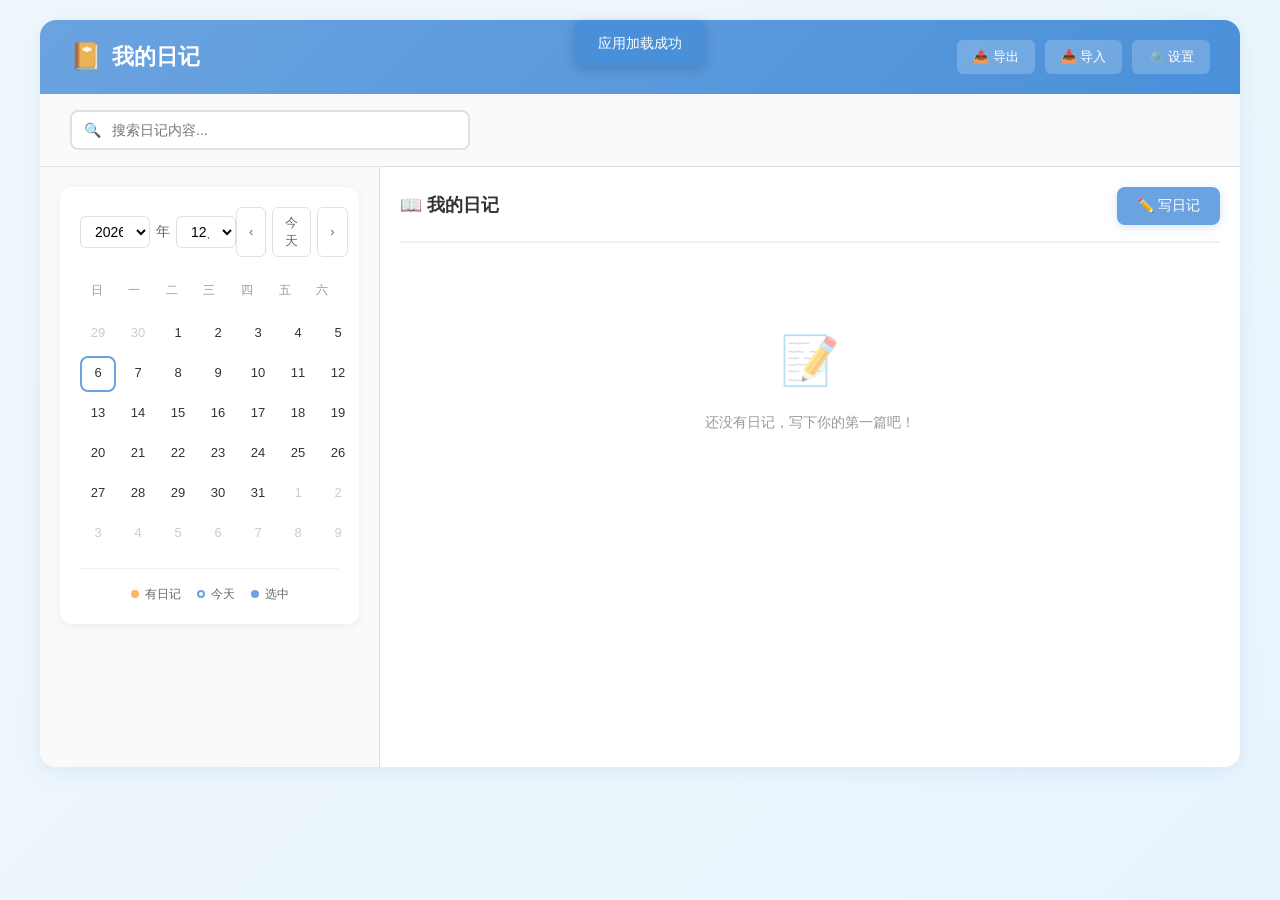
==== index.html @ d83c8535 "Initial commit" ====
<!DOCTYPE html>
<html lang="zh-CN">
<head>
    <meta charset="UTF-8">
    <meta name="viewport" content="width=device-width, initial-scale=1.0">
    <title>我的日记</title>
    <meta name="theme-color" content="#6BA3E0">
    <meta name="apple-mobile-web-app-capable" content="yes">
    <meta name="apple-mobile-web-app-status-bar-style" content="default">
    <meta name="apple-mobile-web-app-title" content="我的日记">
    <link rel="manifest" href="manifest.json">
    <link rel="apple-touch-icon" href="icon-192x192.png">
    <link rel="stylesheet" href="css/style.css">
</head>
<body>
    <div class="container">
        <!-- 顶部栏 -->
        <header class="header">
            <div class="logo">
                <span class="logo-icon">📔</span>
                <span>我的日记</span>
            </div>
            <div class="header-actions">
                <button id="exportBtn" class="btn-header">📤 导出</button>
                <button id="importBtn" class="btn-header">📥 导入</button>
                <button id="settingsBtn" class="btn-header">⚙️ 设置</button>
            </div>
        </header>

        <!-- 搜索栏 -->
        <div class="search-bar">
            <div class="search-input-wrapper">
                <span class="search-icon">🔍</span>
                <input type="text" id="searchInput" class="search-input" placeholder="搜索日记内容...">
            </div>
        </div>

        <!-- 主内容区 -->
        <main class="main-content">
            <!-- 左侧：日历 -->
            <aside class="sidebar">
                <div class="calendar-card">
                    <div class="calendar-header">
                        <div class="calendar-title-wrapper">
                            <select class="year-select" id="yearSelect"></select>
                            <span class="calendar-separator">年</span>
                            <select class="month-select" id="monthSelect">
                                <option value="0">1月</option>
                                <option value="1">2月</option>
                                <option value="2">3月</option>
                                <option value="3">4月</option>
                                <option value="4">5月</option>
                                <option value="5">6月</option>
                                <option value="6">7月</option>
                                <option value="7">8月</option>
                                <option value="8">9月</option>
                                <option value="9">10月</option>
                                <option value="10">11月</option>
                                <option value="11">12月</option>
                            </select>
                        </div>
                        <div class="calendar-nav">
                            <button class="nav-btn" id="prevMonth">‹</button>
                            <button class="nav-btn" id="todayBtn">今天</button>
                            <button class="nav-btn" id="nextMonth">›</button>
                        </div>
                    </div>
                    <div class="calendar-weekdays">
                        <div class="weekday">日</div>
                        <div class="weekday">一</div>
                        <div class="weekday">二</div>
                        <div class="weekday">三</div>
                        <div class="weekday">四</div>
                        <div class="weekday">五</div>
                        <div class="weekday">六</div>
                    </div>
                    <div class="calendar-grid" id="calendarGrid">
                        <!-- 日历格子由 JS 生成 -->
                    </div>
                    <div class="calendar-legend">
                        <div class="legend-item">
                            <span class="legend-dot has-entry"></span>
                            <span>有日记</span>
                        </div>
                        <div class="legend-item">
                            <span class="legend-dot today"></span>
                            <span>今天</span>
                        </div>
                        <div class="legend-item">
                            <span class="legend-dot selected"></span>
                            <span>选中</span>
                        </div>
                    </div>
                    <button id="clearFilterBtn" class="btn-secondary btn-small" style="display: none;">
                        显示全部日记
                    </button>
                </div>
            </aside>

            <!-- 右侧：日记列表 -->
            <section class="content">
                <div class="content-header">
                    <h2 class="content-title">📖 我的日记</h2>
                    <span id="entryCount" class="entry-count"></span>
                    <button id="writeBtn" class="btn-primary">✏️ 写日记</button>
                </div>

                <div id="entryList" class="entry-list">
                    <!-- 日记列表将在这里动态生成 -->
                </div>

                <!-- 空状态 -->
                <div id="emptyState" class="empty-state">
                    <div class="empty-icon">📝</div>
                    <p class="empty-text">还没有日记，写下你的第一篇吧！</p>
                </div>
            </section>
        </main>
    </div>

    <!-- 写日记弹窗 -->
    <div id="writeModal" class="modal-overlay">
        <div class="modal">
            <div class="modal-header">
                <h3 class="modal-title">✏️ 写日记</h3>
                <button class="modal-close" id="closeModal">&times;</button>
            </div>
            <form id="diaryForm">
                <div class="modal-body">
                    <div class="form-group">
                        <label class="form-label">日期</label>
                        <input type="date" id="diaryDate" class="form-input" required>
                    </div>
                    <div class="form-group">
                        <label class="form-label">标题</label>
                        <input type="text" id="diaryTitle" class="form-input" placeholder="给今天取个标题..." required>
                    </div>
                    <div class="form-group">
                        <label class="form-label">内容</label>
                        <textarea id="diaryContent" class="form-textarea" placeholder="记录下今天发生的事情..." rows="5" required></textarea>
                    </div>
                    <div class="form-group">
                        <label class="form-label">图片（最多5张）</label>
                        <div class="image-upload-area" id="imageUploadArea">
                            <div class="upload-placeholder">
                                <div class="upload-icon">📷</div>
                                <div class="upload-text">点击或拖拽上传图片</div>
                                <div class="upload-hint">支持 JPG、PNG 格式</div>
                            </div>
                            <input type="file" id="imageInput" class="image-input" accept="image/*" multiple>
                        </div>
                        <div class="image-preview-list" id="imagePreviewList"></div>
                    </div>
                    <div class="form-group checkbox-group">
                        <label class="checkbox-label">
                            <input type="checkbox" id="isPinned">
                            <span>置顶这篇日记</span>
                        </label>
                    </div>
                </div>
                <div class="modal-footer">
                    <button type="button" class="btn-secondary" id="cancelBtn">取消</button>
                    <button type="submit" class="btn-primary">保存日记</button>
                </div>
            </form>
        </div>
    </div>

    <!-- 导入弹窗 -->
    <div id="importModal" class="modal-overlay">
        <div class="modal">
            <div class="modal-header">
                <h3 class="modal-title">📥 导入日记</h3>
                <button class="modal-close" id="closeImportModal">&times;</button>
            </div>
            <div class="modal-body">
                <div class="form-group">
                    <label class="form-label">选择备份文件</label>
                    <input type="file" id="importFile" class="form-input" accept=".json">
                </div>
                <div class="form-group checkbox-group">
                    <label class="checkbox-label">
                        <input type="checkbox" id="mergeImport" checked>
                        <span>合并到现有日记（不勾选则覆盖）</span>
                    </label>
                </div>
            </div>
            <div class="modal-footer">
                <button type="button" class="btn-secondary" id="cancelImportBtn">取消</button>
                <button type="button" class="btn-primary" id="confirmImportBtn">导入</button>
            </div>
        </div>
    </div>

    <!-- 设置弹窗 -->
    <div id="settingsModal" class="modal-overlay">
        <div class="modal">
            <div class="modal-header">
                <h3 class="modal-title">⚙️ 设置</h3>
                <button class="modal-close" id="closeSettingsModal">&times;</button>
            </div>
            <div class="modal-body">
                <div class="settings-section">
                    <h4 class="settings-title">📅 备份提醒</h4>
                    <div class="form-group">
                        <label class="checkbox-label">
                            <input type="checkbox" id="enableReminder" checked>
                            <span>开启定期备份提醒</span>
                        </label>
                    </div>
                    <div class="form-group">
                        <label class="form-label">提醒间隔（天）</label>
                        <select id="reminderInterval" class="form-input">
                            <option value="3">3天</option>
                            <option value="7" selected>7天</option>
                            <option value="14">14天</option>
                            <option value="30">30天</option>
                        </select>
                    </div>
                    <div class="settings-info" id="lastBackupInfo">
                        上次备份：从未备份
                    </div>
                </div>

                <div class="settings-section">
                    <h4 class="settings-title">💾 数据管理</h4>
                    <div class="settings-stats">
                        <div class="stat-item">
                            <span class="stat-label">日记数量：</span>
                            <span class="stat-value" id="statsEntryCount">0 篇</span>
                        </div>
                        <div class="stat-item">
                            <span class="stat-label">存储使用：</span>
                            <span class="stat-value" id="statsStorageSize">计算中...</span>
                        </div>
                    </div>
                </div>

                <div class="settings-section">
                    <h4 class="settings-title">⚠️ 危险操作</h4>
                    <button id="clearAllBtn" class="btn-danger">🗑️ 清空所有数据</button>
                </div>
            </div>
            <div class="modal-footer">
                <button type="button" class="btn-secondary" id="cancelSettingsBtn">取消</button>
                <button type="button" class="btn-primary" id="saveSettingsBtn">保存设置</button>
            </div>
        </div>
    </div>

    <!-- Toast 提示 -->
    <div id="toast" class="toast"></div>

    <!-- PWA Service Worker 注册 -->
    <script>
        if ('serviceWorker' in navigator) {
            window.addEventListener('load', function() {
                navigator.serviceWorker.register('service-worker.js')
                    .then(function(registration) {
                        console.log('SW registered:', registration.scope);
                    })
                    .catch(function(error) {
                        console.log('SW registration failed:', error);
                    });
            });
        }
    </script>

    <script src="js/db.js"></script>
    <script src="js/image-utils.js"></script>
    <script src="js/calendar.js"></script>
    <script src="js/app.js"></script>
</body>
</html>
---- css/style.css ----
/* ==================== 基础样式重置 ==================== */
* {
    margin: 0;
    padding: 0;
    box-sizing: border-box;
}

body {
    font-family: -apple-system, BlinkMacSystemFont, "Segoe UI", "PingFang SC", "Microsoft YaHei", sans-serif;
    background: linear-gradient(135deg, #f0f7fc 0%, #e8f4fd 100%);
    min-height: 100vh;
    padding: 20px;
    color: #333;
    line-height: 1.6;
}

/* ==================== 主容器 ==================== */
.container {
    max-width: 1200px;
    margin: 0 auto;
    background: #fff;
    border-radius: 16px;
    box-shadow: 0 4px 20px rgba(107, 163, 224, 0.15);
    overflow: hidden;
}

/* ==================== 顶部栏 ==================== */
.header {
    background: linear-gradient(135deg, #6BA3E0 0%, #4A90D9 100%);
    padding: 16px 30px;
    display: flex;
    justify-content: space-between;
    align-items: center;
}

.logo {
    font-size: 22px;
    font-weight: 600;
    color: white;
    display: flex;
    align-items: center;
    gap: 10px;
}

.logo-icon {
    font-size: 26px;
}

.header-actions {
    display: flex;
    gap: 10px;
}

.btn-header {
    padding: 8px 16px;
    background: rgba(255, 255, 255, 0.2);
    border: none;
    border-radius: 6px;
    color: white;
    font-size: 13px;
    cursor: pointer;
    transition: all 0.2s;
}

.btn-header:hover {
    background: rgba(255, 255, 255, 0.3);
}

/* ==================== 搜索栏 ==================== */
.search-bar {
    padding: 16px 30px;
    background: #fafafa;
    border-bottom: 1px solid #e0e0e0;
}

.search-input-wrapper {
    position: relative;
    max-width: 400px;
}

.search-input {
    width: 100%;
    padding: 10px 16px 10px 40px;
    border: 2px solid #e0e0e0;
    border-radius: 8px;
    font-size: 14px;
    transition: all 0.2s;
    background: white;
}

.search-input:focus {
    outline: none;
    border-color: #6BA3E0;
    box-shadow: 0 0 0 3px rgba(107, 163, 224, 0.15);
}

.search-icon {
    position: absolute;
    left: 14px;
    top: 50%;
    transform: translateY(-50%);
    color: #999;
    font-size: 14px;
}

/* ==================== 主内容布局 ==================== */
.main-content {
    display: flex;
    min-height: 600px;
}

/* ==================== 左侧边栏（日历） ==================== */
.sidebar {
    width: 340px;
    background: #fafafa;
    border-right: 1px solid #e0e0e0;
    padding: 20px;
}

.calendar-card {
    background: white;
    border-radius: 12px;
    padding: 20px;
    box-shadow: 0 2px 8px rgba(0, 0, 0, 0.06);
}

.calendar-header {
    display: flex;
    justify-content: space-between;
    align-items: center;
    margin-bottom: 16px;
}

.calendar-title-wrapper {
    display: flex;
    align-items: center;
    gap: 4px;
}

.year-select,
.month-select {
    padding: 6px 10px;
    border: 1px solid #e0e0e0;
    border-radius: 6px;
    font-size: 14px;
    font-family: inherit;
    background: white;
    cursor: pointer;
    transition: all 0.2s;
}

.year-select {
    width: 70px;
}

.month-select {
    width: 60px;
}

.year-select:focus,
.month-select:focus {
    outline: none;
    border-color: #6BA3E0;
}

.calendar-separator {
    font-size: 14px;
    color: #666;
    margin: 0 2px;
}

.calendar-title {
    font-size: 16px;
    font-weight: 600;
    color: #333;
}

.calendar-nav {
    display: flex;
    gap: 6px;
}

.nav-btn {
    padding: 6px 12px;
    border: 1px solid #e0e0e0;
    background: white;
    border-radius: 6px;
    cursor: pointer;
    font-size: 13px;
    color: #666;
    transition: all 0.2s;
}

.nav-btn:hover {
    border-color: #6BA3E0;
    color: #6BA3E0;
}

/* 星期标题 */
.calendar-weekdays {
    display: grid;
    grid-template-columns: repeat(7, 1fr);
    gap: 4px;
    margin-bottom: 8px;
}

.weekday {
    text-align: center;
    font-size: 12px;
    color: #999;
    padding: 8px 0;
    font-weight: 500;
}

/* 日历格子 */
.calendar-grid {
    display: grid;
    grid-template-columns: repeat(7, 1fr);
    gap: 4px;
}

.calendar-day {
    aspect-ratio: 1;
    display: flex;
    flex-direction: column;
    align-items: center;
    justify-content: center;
    border-radius: 8px;
    cursor: pointer;
    transition: all 0.2s;
    position: relative;
    font-size: 13px;
    color: #333;
    min-height: 36px;
}

.calendar-day:hover {
    background: #e8f4fd;
}

.calendar-day.other-month {
    color: #ccc;
}

.calendar-day.today {
    border: 2px solid #6BA3E0;
}

.calendar-day.selected {
    background: #6BA3E0;
    color: white;
}

.calendar-day.selected:hover {
    background: #4A90D9;
}

.calendar-day.has-entry::after {
    content: '';
    width: 4px;
    height: 4px;
    background: #FFB366;
    border-radius: 50%;
    position: absolute;
    bottom: 4px;
}

.calendar-day.selected.has-entry::after {
    background: white;
}

/* 图例 */
.calendar-legend {
    display: flex;
    justify-content: center;
    gap: 16px;
    margin-top: 16px;
    padding-top: 16px;
    border-top: 1px solid #f0f0f0;
}

.legend-item {
    display: flex;
    align-items: center;
    gap: 6px;
    font-size: 12px;
    color: #666;
}

.legend-dot {
    width: 8px;
    height: 8px;
    border-radius: 50%;
}

.legend-dot.has-entry {
    background: #FFB366;
}

.legend-dot.today {
    border: 2px solid #6BA3E0;
    background: transparent;
}

.legend-dot.selected {
    background: #6BA3E0;
}

/* ==================== 右侧内容区 ==================== */
.content {
    flex: 1;
    padding: 20px;
    background: white;
}

.content-header {
    display: flex;
    justify-content: space-between;
    align-items: center;
    margin-bottom: 20px;
    padding-bottom: 16px;
    border-bottom: 2px solid #e8f4fd;
}

.content-title-section {
    display: flex;
    align-items: center;
    gap: 12px;
}

.content-title {
    font-size: 18px;
    font-weight: 600;
    color: #333;
}

.entry-count {
    font-size: 13px;
    color: #999;
}

/* ==================== 按钮样式 ==================== */
.btn-primary {
    padding: 10px 20px;
    background: #6BA3E0;
    color: white;
    border: none;
    border-radius: 8px;
    font-size: 14px;
    font-weight: 500;
    cursor: pointer;
    transition: all 0.2s;
    box-shadow: 0 2px 8px rgba(107, 163, 224, 0.3);
    display: flex;
    align-items: center;
    gap: 6px;
}

.btn-primary:hover {
    background: #4A90D9;
    transform: translateY(-1px);
    box-shadow: 0 4px 12px rgba(107, 163, 224, 0.4);
}

.btn-secondary {
    padding: 10px 20px;
    background: white;
    color: #666;
    border: 1px solid #e0e0e0;
    border-radius: 8px;
    font-size: 14px;
    cursor: pointer;
    transition: all 0.2s;
}

.btn-secondary:hover {
    background: #f5f5f5;
}

.btn-small {
    padding: 8px 16px;
    font-size: 13px;
}

/* ==================== 日记列表 ==================== */
.entry-list {
    display: flex;
    flex-direction: column;
    gap: 12px;
}

.entry-card {
    background: white;
    border-radius: 12px;
    padding: 16px;
    box-shadow: 0 2px 8px rgba(0, 0, 0, 0.06);
    border: 1px solid #f0f0f0;
    transition: all 0.2s;
    position: relative;
}

.entry-card:hover {
    box-shadow: 0 4px 12px rgba(0, 0, 0, 0.1);
}

.entry-card.pinned {
    border-left: 4px solid #FFD93D;
    background: linear-gradient(90deg, rgba(255, 217, 61, 0.05) 0%, white 100%);
}

.entry-card.pinned::before {
    content: '📌';
    position: absolute;
    top: 8px;
    right: 8px;
    font-size: 12px;
}

.entry-header {
    display: flex;
    justify-content: space-between;
    align-items: start;
    margin-bottom: 10px;
}

.entry-title {
    font-size: 15px;
    font-weight: 600;
    color: #333;
    margin-bottom: 2px;
}

.entry-date {
    font-size: 12px;
    color: #999;
}

.entry-content {
    font-size: 14px;
    color: #666;
    line-height: 1.6;
    word-wrap: break-word;
}

/* 操作按钮 */
.entry-actions {
    display: flex;
    gap: 4px;
}

.action-btn {
    width: 28px;
    height: 28px;
    border: none;
    background: transparent;
    border-radius: 6px;
    cursor: pointer;
    display: flex;
    align-items: center;
    justify-content: center;
    font-size: 14px;
    color: #999;
    transition: all 0.2s;
}

.action-btn:hover {
    background: #f5f5f5;
}

.action-btn.edit:hover {
    color: #6BA3E0;
}

.action-btn.delete:hover {
    color: #FF6B6B;
}

.action-btn.pin:hover {
    color: #FFB366;
}

/* ==================== 弹窗样式 ==================== */
.modal-overlay {
    position: fixed;
    top: 0;
    left: 0;
    right: 0;
    bottom: 0;
    background: rgba(0, 0, 0, 0.5);
    display: none;
    align-items: center;
    justify-content: center;
    z-index: 1000;
    padding: 20px;
    opacity: 0;
    transition: opacity 0.3s ease;
}

.modal-overlay.active {
    display: flex;
    opacity: 1;
}

.modal {
    background: white;
    border-radius: 12px;
    width: 100%;
    max-width: 500px;
    max-height: 90vh;
    overflow: hidden;
    box-shadow: 0 20px 60px rgba(0, 0, 0, 0.3);
    transform: scale(0.95) translateY(20px);
    transition: transform 0.3s ease;
}

.modal-overlay.active .modal {
    transform: scale(1) translateY(0);
}

/* 卡片入场动画 */
.entry-card {
    animation: fadeInUp 0.3s ease;
}

@keyframes fadeInUp {
    from {
        opacity: 0;
        transform: translateY(10px);
    }
    to {
        opacity: 1;
        transform: translateY(0);
    }
}

/* Toast 动画 */
.toast {
    position: fixed;
    top: 20px;
    left: 50%;
    transform: translateX(-50%) translateY(-100px);
    background: #4A90D9;
    color: white;
    padding: 12px 24px;
    border-radius: 8px;
    font-size: 14px;
    box-shadow: 0 4px 12px rgba(0, 0, 0, 0.15);
    z-index: 2000;
    transition: transform 0.3s ease;
}

.toast.show {
    transform: translateX(-50%) translateY(0);
}

.toast.error {
    background: #FF6B6B;
}

.toast.success {
    background: #4A90D9;
}

.modal-header {
    padding: 16px 20px;
    border-bottom: 1px solid #e0e0e0;
    display: flex;
    justify-content: space-between;
    align-items: center;
}

.modal-title {
    font-size: 16px;
    font-weight: 600;
    color: #333;
}

.modal-close {
    width: 32px;
    height: 32px;
    border: none;
    background: transparent;
    border-radius: 6px;
    cursor: pointer;
    font-size: 24px;
    color: #999;
    line-height: 1;
    transition: all 0.2s;
}

.modal-close:hover {
    background: #f5f5f5;
    color: #333;
}

.modal-body {
    padding: 20px;
}

.modal-footer {
    padding: 16px 20px;
    border-top: 1px solid #e0e0e0;
    display: flex;
    justify-content: flex-end;
    gap: 10px;
}

/* ==================== 表单样式 ==================== */
.form-group {
    margin-bottom: 16px;
}

.form-label {
    display: block;
    font-size: 13px;
    font-weight: 500;
    color: #333;
    margin-bottom: 6px;
}

.form-input,
.form-textarea {
    width: 100%;
    padding: 10px 14px;
    border: 2px solid #e0e0e0;
    border-radius: 8px;
    font-size: 14px;
    font-family: inherit;
    transition: all 0.2s;
}

.form-input:focus,
.form-textarea:focus {
    outline: none;
    border-color: #6BA3E0;
    box-shadow: 0 0 0 3px rgba(107, 163, 224, 0.15);
}

.form-textarea {
    resize: vertical;
    min-height: 120px;
    line-height: 1.6;
}

.form-input::placeholder,
.form-textarea::placeholder {
    color: #999;
}

.checkbox-group {
    margin-bottom: 0;
}

.checkbox-label {
    display: flex;
    align-items: center;
    gap: 8px;
    font-size: 14px;
    color: #666;
    cursor: pointer;
}

.checkbox-label input[type="checkbox"] {
    width: 16px;
    height: 16px;
    accent-color: #6BA3E0;
    cursor: pointer;
}

/* ==================== 空状态 ==================== */
.empty-state {
    text-align: center;
    padding: 60px 20px;
    display: none;
}

.empty-state.show {
    display: block;
}

.empty-icon {
    font-size: 48px;
    margin-bottom: 12px;
    opacity: 0.5;
}

.empty-text {
    font-size: 14px;
    color: #999;
}

/* ==================== 提示消息 ==================== */
.toast {
    position: fixed;
    top: 20px;
    left: 50%;
    transform: translateX(-50%) translateY(-100px);
    background: #4A90D9;
    color: white;
    padding: 12px 24px;
    border-radius: 8px;
    font-size: 14px;
    box-shadow: 0 4px 12px rgba(0, 0, 0, 0.15);
    z-index: 2000;
    transition: transform 0.3s ease;
}

.toast.show {
    transform: translateX(-50%) translateY(0);
}

.toast.error {
    background: #FF6B6B;
}

.toast.success {
    background: #4A90D9;
}

/* ==================== 图片上传 ==================== */
.image-upload-area {
    border: 2px dashed #d0d0d0;
    border-radius: 8px;
    padding: 20px;
    text-align: center;
    cursor: pointer;
    transition: all 0.2s;
    position: relative;
    background: #fafafa;
}

.image-upload-area:hover {
    border-color: #6BA3E0;
    background: #f0f7fc;
}

.image-upload-area.dragover {
    border-color: #6BA3E0;
    background: #e8f4fd;
}

.upload-placeholder {
    pointer-events: none;
}

.upload-icon {
    font-size: 32px;
    margin-bottom: 8px;
}

.upload-text {
    font-size: 14px;
    color: #666;
    margin-bottom: 4px;
}

.upload-hint {
    font-size: 12px;
    color: #999;
}

.image-input {
    position: absolute;
    top: 0;
    left: 0;
    width: 100%;
    height: 100%;
    opacity: 0;
    cursor: pointer;
}

/* 图片预览列表 */
.image-preview-list {
    display: flex;
    flex-wrap: wrap;
    gap: 8px;
    margin-top: 12px;
}

.image-preview-item {
    position: relative;
    max-width: 80px;
    max-height: 80px;
    border-radius: 8px;
    overflow: hidden;
    border: 1px solid #e0e0e0;
    background: #f5f5f5;
}

.image-preview-item img {
    width: 100%;
    height: auto;
    max-height: 80px;
    object-fit: contain;
    display: block;
}

.image-preview-remove {
    position: absolute;
    top: 2px;
    right: 2px;
    width: 20px;
    height: 20px;
    background: rgba(0, 0, 0, 0.6);
    color: white;
    border: none;
    border-radius: 50%;
    cursor: pointer;
    font-size: 12px;
    display: flex;
    align-items: center;
    justify-content: center;
    line-height: 1;
}

.image-preview-remove:hover {
    background: rgba(0, 0, 0, 0.8);
}

/* 日记中的图片 */
.entry-images {
    display: flex;
    flex-wrap: wrap;
    gap: 8px;
    margin-top: 12px;
}

.entry-image-wrapper {
    max-width: 150px;
    max-height: 150px;
    border-radius: 8px;
    overflow: hidden;
    border: 1px solid #f0f0f0;
    cursor: pointer;
    transition: transform 0.2s;
    background: #f5f5f5;
}

.entry-image-wrapper:hover {
    transform: scale(1.02);
}

.entry-image-wrapper img {
    width: 100%;
    height: auto;
    max-height: 150px;
    object-fit: contain;
    display: block;
}

/* 图片查看弹窗 */
.image-viewer-overlay {
    position: fixed;
    top: 0;
    left: 0;
    right: 0;
    bottom: 0;
    background: rgba(0, 0, 0, 0.9);
    display: flex;
    align-items: center;
    justify-content: center;
    z-index: 3000;
    cursor: zoom-out;
}

.image-viewer-overlay img {
    max-width: 90%;
    max-height: 90%;
    object-fit: contain;
}
@media (max-width: 768px) {
    body {
        padding: 0;
    }

    .container {
        border-radius: 0;
    }

    .main-content {
        flex-direction: column;
    }

    .sidebar {
        width: 100%;
        border-right: none;
        border-bottom: 1px solid #e0e0e0;
    }

    .header {
        padding: 12px 16px;
    }

    .search-bar {
        padding: 12px 16px;
    }

    .content {
        padding: 16px;
    }

    .modal {
        margin: 10px;
    }
}

/* ==================== 设置面板 ==================== */
.settings-section {
    margin-bottom: 24px;
    padding-bottom: 20px;
    border-bottom: 1px solid #e0e0e0;
}

.settings-section:last-child {
    border-bottom: none;
    margin-bottom: 0;
}

.settings-title {
    font-size: 14px;
    font-weight: 600;
    color: #333;
    margin-bottom: 16px;
    display: flex;
    align-items: center;
    gap: 6px;
}

.settings-info {
    font-size: 13px;
    color: #999;
    margin-top: 12px;
    padding: 10px 12px;
    background: #f5f5f5;
    border-radius: 6px;
}

.settings-stats {
    background: #f8f9fa;
    border-radius: 8px;
    padding: 16px;
}

.stat-item {
    display: flex;
    justify-content: space-between;
    margin-bottom: 10px;
}

.stat-item:last-child {
    margin-bottom: 0;
}

.stat-label {
    font-size: 13px;
    color: #666;
}

.stat-value {
    font-size: 13px;
    color: #333;
    font-weight: 500;
}

.btn-danger {
    padding: 10px 16px;
    background: #FF6B6B;
    color: white;
    border: none;
    border-radius: 8px;
    font-size: 14px;
    cursor: pointer;
    transition: all 0.2s;
}

.btn-danger:hover {
    background: #e05555;
}

/* 备份提醒弹窗 */
.backup-reminder {
    background: white;
    border-radius: 12px;
    padding: 24px;
    max-width: 400px;
    width: 90%;
    text-align: center;
    box-shadow: 0 8px 32px rgba(0, 0, 0, 0.2);
}

.backup-reminder-icon {
    font-size: 48px;
    margin-bottom: 12px;
}

.backup-reminder-title {
    font-size: 18px;
    font-weight: 600;
    color: #333;
    margin-bottom: 8px;
}

.backup-reminder-text {
    font-size: 14px;
    color: #666;
    margin-bottom: 20px;
    line-height: 1.5;
}

.backup-reminder-actions {
    display: flex;
    gap: 12px;
    justify-content: center;
}

.backup-reminder-actions .btn-secondary,
.backup-reminder-actions .btn-primary {
    flex: 1;
}
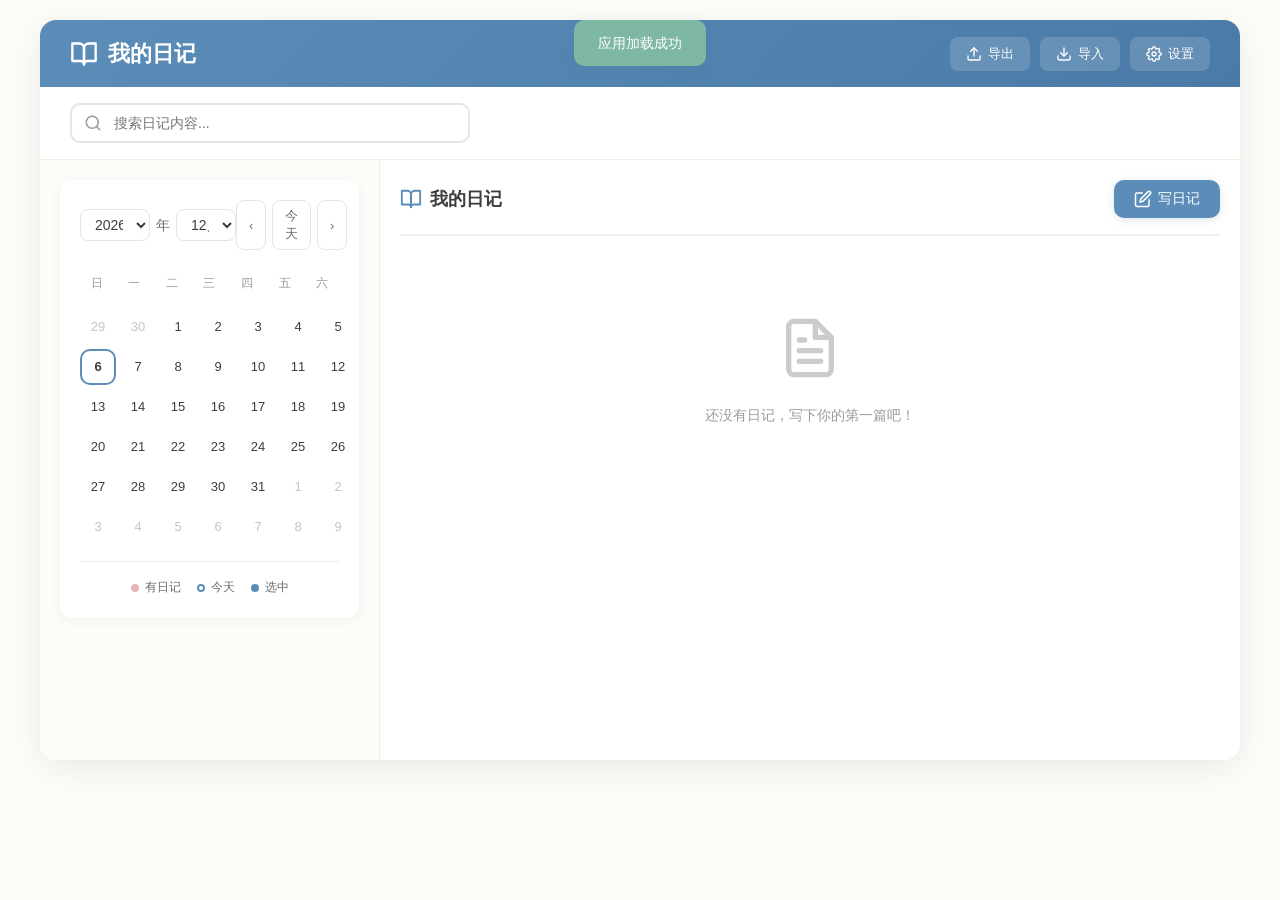
==== commit fcc14764: "优化性能并升级 UI/UX 设计 - 修复初始化顺序和内存泄漏问题 - 优化日历事件委托性能（从42个监听器减少到1个） - 添加搜索防抖（300ms）和数据库排序缓存 - 全面替换 Emoji 为 " ====
--- a/index.html
+++ b/index.html
@@ -4,33 +4,141 @@
     <meta charset="UTF-8">
     <meta name="viewport" content="width=device-width, initial-scale=1.0">
     <title>我的日记</title>
-    <meta name="theme-color" content="#6BA3E0">
+    <meta name="theme-color" content="#5B8DB8">
     <meta name="apple-mobile-web-app-capable" content="yes">
     <meta name="apple-mobile-web-app-status-bar-style" content="default">
     <meta name="apple-mobile-web-app-title" content="我的日记">
     <link rel="manifest" href="manifest.json">
     <link rel="apple-touch-icon" href="icon-192x192.png">
     <link rel="stylesheet" href="css/style.css">
+    <!-- SVG Icon Definitions -->
+    <svg style="display: none;">
+        <defs>
+            <!-- Book/Diary Icon -->
+            <symbol id="icon-book" viewBox="0 0 24 24" fill="none" stroke="currentColor" stroke-width="2" stroke-linecap="round" stroke-linejoin="round">
+                <path d="M4 19.5A2.5 2.5 0 0 1 6.5 17H20"></path>
+                <path d="M6.5 2H20v20H6.5A2.5 2.5 0 0 1 4 19.5v-15A2.5 2.5 0 0 1 6.5 2z"></path>
+            </symbol>
+            <!-- Export/Upload Icon -->
+            <symbol id="icon-export" viewBox="0 0 24 24" fill="none" stroke="currentColor" stroke-width="2" stroke-linecap="round" stroke-linejoin="round">
+                <path d="M21 15v4a2 2 0 0 1-2 2H5a2 2 0 0 1-2-2v-4"></path>
+                <polyline points="17 8 12 3 7 8"></polyline>
+                <line x1="12" y1="3" x2="12" y2="15"></line>
+            </symbol>
+            <!-- Import/Download Icon -->
+            <symbol id="icon-import" viewBox="0 0 24 24" fill="none" stroke="currentColor" stroke-width="2" stroke-linecap="round" stroke-linejoin="round">
+                <path d="M21 15v4a2 2 0 0 1-2 2H5a2 2 0 0 1-2-2v-4"></path>
+                <polyline points="7 10 12 15 17 10"></polyline>
+                <line x1="12" y1="15" x2="12" y2="3"></line>
+            </symbol>
+            <!-- Settings Icon -->
+            <symbol id="icon-settings" viewBox="0 0 24 24" fill="none" stroke="currentColor" stroke-width="2" stroke-linecap="round" stroke-linejoin="round">
+                <circle cx="12" cy="12" r="3"></circle>
+                <path d="M19.4 15a1.65 1.65 0 0 0 .33 1.82l.06.06a2 2 0 0 1 0 2.83 2 2 0 0 1-2.83 0l-.06-.06a1.65 1.65 0 0 0-1.82-.33 1.65 1.65 0 0 0-1 1.51V21a2 2 0 0 1-2 2 2 2 0 0 1-2-2v-.09A1.65 1.65 0 0 0 9 19.4a1.65 1.65 0 0 0-1.82.33l-.06.06a2 2 0 0 1-2.83 0 2 2 0 0 1 0-2.83l.06-.06a1.65 1.65 0 0 0 .33-1.82 1.65 1.65 0 0 0-1.51-1H3a2 2 0 0 1-2-2 2 2 0 0 1 2-2h.09A1.65 1.65 0 0 0 4.6 9a1.65 1.65 0 0 0-.33-1.82l-.06-.06a2 2 0 0 1 0-2.83 2 2 0 0 1 2.83 0l.06.06a1.65 1.65 0 0 0 1.82.33H9a1.65 1.65 0 0 0 1-1.51V3a2 2 0 0 1 2-2 2 2 0 0 1 2 2v.09a1.65 1.65 0 0 0 1 1.51 1.65 1.65 0 0 0 1.82-.33l.06-.06a2 2 0 0 1 2.83 0 2 2 0 0 1 0 2.83l-.06.06a1.65 1.65 0 0 0-.33 1.82V9a1.65 1.65 0 0 0 1.51 1H21a2 2 0 0 1 2 2 2 2 0 0 1-2 2h-.09a1.65 1.65 0 0 0-1.51 1z"></path>
+            </symbol>
+            <!-- Search Icon -->
+            <symbol id="icon-search" viewBox="0 0 24 24" fill="none" stroke="currentColor" stroke-width="2" stroke-linecap="round" stroke-linejoin="round">
+                <circle cx="11" cy="11" r="8"></circle>
+                <line x1="21" y1="21" x2="16.65" y2="16.65"></line>
+            </symbol>
+            <!-- Edit/Pen Icon -->
+            <symbol id="icon-edit" viewBox="0 0 24 24" fill="none" stroke="currentColor" stroke-width="2" stroke-linecap="round" stroke-linejoin="round">
+                <path d="M11 4H4a2 2 0 0 0-2 2v14a2 2 0 0 0 2 2h14a2 2 0 0 0 2-2v-7"></path>
+                <path d="M18.5 2.5a2.121 2.121 0 0 1 3 3L12 15l-4 1 1-4 9.5-9.5z"></path>
+            </symbol>
+            <!-- Trash/Delete Icon -->
+            <symbol id="icon-trash" viewBox="0 0 24 24" fill="none" stroke="currentColor" stroke-width="2" stroke-linecap="round" stroke-linejoin="round">
+                <polyline points="3 6 5 6 21 6"></polyline>
+                <path d="M19 6v14a2 2 0 0 1-2 2H7a2 2 0 0 1-2-2V6m3 0V4a2 2 0 0 1 2-2h4a2 2 0 0 1 2 2v2"></path>
+            </symbol>
+            <!-- Pin Icon (outline) -->
+            <symbol id="icon-pin" viewBox="0 0 24 24" fill="none" stroke="currentColor" stroke-width="2" stroke-linecap="round" stroke-linejoin="round">
+                <line x1="12" y1="17" x2="12" y2="22"></line>
+                <path d="M5 17h14v-5.6a2 2 0 0 0-.6-1.4l-2.8-2.8a2 2 0 0 1-.6-1.4V4H9v2.8a2 2 0 0 1-.6 1.4L5.6 11.6a2 2 0 0 0-.6 1.4V17z"></path>
+            </symbol>
+            <!-- Pin Icon (filled) -->
+            <symbol id="icon-pinned" viewBox="0 0 24 24" fill="currentColor" stroke="none">
+                <path d="M16 12V4h1V2H7v2h1v8l-3 3v2h5.2v6h1.6v-6H19v-2l-3-3z"></path>
+            </symbol>
+            <!-- Open Book Icon -->
+            <symbol id="icon-book-open" viewBox="0 0 24 24" fill="none" stroke="currentColor" stroke-width="2" stroke-linecap="round" stroke-linejoin="round">
+                <path d="M2 3h6a4 4 0 0 1 4 4v14a3 3 0 0 0-3-3H2z"></path>
+                <path d="M22 3h-6a4 4 0 0 0-4 4v14a3 3 0 0 1 3-3h7z"></path>
+            </symbol>
+            <!-- Document/Note Icon -->
+            <symbol id="icon-document" viewBox="0 0 24 24" fill="none" stroke="currentColor" stroke-width="2" stroke-linecap="round" stroke-linejoin="round">
+                <path d="M14 2H6a2 2 0 0 0-2 2v16a2 2 0 0 0 2 2h12a2 2 0 0 0 2-2V8z"></path>
+                <polyline points="14 2 14 8 20 8"></polyline>
+                <line x1="16" y1="13" x2="8" y2="13"></line>
+                <line x1="16" y1="17" x2="8" y2="17"></line>
+                <polyline points="10 9 9 9 8 9"></polyline>
+            </symbol>
+            <!-- Camera/Image Icon -->
+            <symbol id="icon-camera" viewBox="0 0 24 24" fill="none" stroke="currentColor" stroke-width="2" stroke-linecap="round" stroke-linejoin="round">
+                <path d="M23 19a2 2 0 0 1-2 2H3a2 2 0 0 1-2-2V8a2 2 0 0 1 2-2h4l2-3h6l2 3h4a2 2 0 0 1 2 2z"></path>
+                <circle cx="12" cy="13" r="4"></circle>
+            </symbol>
+            <!-- Save/Backup Icon -->
+            <symbol id="icon-save" viewBox="0 0 24 24" fill="none" stroke="currentColor" stroke-width="2" stroke-linecap="round" stroke-linejoin="round">
+                <path d="M19 21H5a2 2 0 0 1-2-2V5a2 2 0 0 1 2-2h11l5 5v11a2 2 0 0 1-2 2z"></path>
+                <polyline points="17 21 17 13 7 13 7 21"></polyline>
+                <polyline points="7 3 7 8 15 8"></polyline>
+            </symbol>
+            <!-- Calendar Icon -->
+            <symbol id="icon-calendar" viewBox="0 0 24 24" fill="none" stroke="currentColor" stroke-width="2" stroke-linecap="round" stroke-linejoin="round">
+                <rect x="3" y="4" width="18" height="18" rx="2" ry="2"></rect>
+                <line x1="16" y1="2" x2="16" y2="6"></line>
+                <line x1="8" y1="2" x2="8" y2="6"></line>
+                <line x1="3" y1="10" x2="21" y2="10"></line>
+            </symbol>
+            <!-- Warning Icon -->
+            <symbol id="icon-warning" viewBox="0 0 24 24" fill="none" stroke="currentColor" stroke-width="2" stroke-linecap="round" stroke-linejoin="round">
+                <path d="M10.29 3.86L1.82 18a2 2 0 0 0 1.71 3h16.94a2 2 0 0 0 1.71-3L13.71 3.86a2 2 0 0 0-3.42 0z"></path>
+                <line x1="12" y1="9" x2="12" y2="13"></line>
+                <line x1="12" y1="17" x2="12.01" y2="17"></line>
+            </symbol>
+            <!-- Database/Storage Icon -->
+            <symbol id="icon-database" viewBox="0 0 24 24" fill="none" stroke="currentColor" stroke-width="2" stroke-linecap="round" stroke-linejoin="round">
+                <ellipse cx="12" cy="5" rx="9" ry="3"></ellipse>
+                <path d="M21 12c0 1.66-4 3-9 3s-9-1.34-9-3"></path>
+                <path d="M3 5v14c0 1.66 4 3 9 3s9-1.34 9-3V5"></path>
+            </symbol>
+            <!-- X/Close Icon -->
+            <symbol id="icon-close" viewBox="0 0 24 24" fill="none" stroke="currentColor" stroke-width="2" stroke-linecap="round" stroke-linejoin="round">
+                <line x1="18" y1="6" x2="6" y2="18"></line>
+                <line x1="6" y1="6" x2="18" y2="18"></line>
+            </symbol>
+        </defs>
+    </svg>
 </head>
 <body>
     <div class="container">
         <!-- 顶部栏 -->
         <header class="header">
             <div class="logo">
-                <span class="logo-icon">📔</span>
+                <svg class="logo-icon"><use href="#icon-book-open"></use></svg>
                 <span>我的日记</span>
             </div>
             <div class="header-actions">
-                <button id="exportBtn" class="btn-header">📤 导出</button>
-                <button id="importBtn" class="btn-header">📥 导入</button>
-                <button id="settingsBtn" class="btn-header">⚙️ 设置</button>
+                <button id="exportBtn" class="btn-header">
+                    <svg class="btn-icon"><use href="#icon-export"></use></svg>
+                    <span>导出</span>
+                </button>
+                <button id="importBtn" class="btn-header">
+                    <svg class="btn-icon"><use href="#icon-import"></use></svg>
+                    <span>导入</span>
+                </button>
+                <button id="settingsBtn" class="btn-header">
+                    <svg class="btn-icon"><use href="#icon-settings"></use></svg>
+                    <span>设置</span>
+                </button>
             </div>
         </header>
 
         <!-- 搜索栏 -->
         <div class="search-bar">
             <div class="search-input-wrapper">
-                <span class="search-icon">🔍</span>
+                <svg class="search-icon"><use href="#icon-search"></use></svg>
                 <input type="text" id="searchInput" class="search-input" placeholder="搜索日记内容...">
             </div>
         </div>
@@ -100,9 +208,15 @@
             <!-- 右侧：日记列表 -->
             <section class="content">
                 <div class="content-header">
-                    <h2 class="content-title">📖 我的日记</h2>
+                    <h2 class="content-title">
+                        <svg class="title-icon"><use href="#icon-book-open"></use></svg>
+                        <span>我的日记</span>
+                    </h2>
                     <span id="entryCount" class="entry-count"></span>
-                    <button id="writeBtn" class="btn-primary">✏️ 写日记</button>
+                    <button id="writeBtn" class="btn-primary">
+                        <svg class="btn-icon"><use href="#icon-edit"></use></svg>
+                        <span>写日记</span>
+                    </button>
                 </div>
 
                 <div id="entryList" class="entry-list">
@@ -111,7 +225,7 @@
 
                 <!-- 空状态 -->
                 <div id="emptyState" class="empty-state">
-                    <div class="empty-icon">📝</div>
+                    <svg class="empty-icon"><use href="#icon-document"></use></svg>
                     <p class="empty-text">还没有日记，写下你的第一篇吧！</p>
                 </div>
             </section>
@@ -122,8 +236,13 @@
     <div id="writeModal" class="modal-overlay">
         <div class="modal">
             <div class="modal-header">
-                <h3 class="modal-title">✏️ 写日记</h3>
-                <button class="modal-close" id="closeModal">&times;</button>
+                <h3 class="modal-title">
+                    <svg class="title-icon"><use href="#icon-edit"></use></svg>
+                    <span>写日记</span>
+                </h3>
+                <button class="modal-close" id="closeModal" aria-label="关闭">
+                    <svg class="close-icon"><use href="#icon-close"></use></svg>
+                </button>
             </div>
             <form id="diaryForm">
                 <div class="modal-body">
@@ -143,7 +262,7 @@
                         <label class="form-label">图片（最多5张）</label>
                         <div class="image-upload-area" id="imageUploadArea">
                             <div class="upload-placeholder">
-                                <div class="upload-icon">📷</div>
+                                <svg class="upload-icon"><use href="#icon-camera"></use></svg>
                                 <div class="upload-text">点击或拖拽上传图片</div>
                                 <div class="upload-hint">支持 JPG、PNG 格式</div>
                             </div>
@@ -170,8 +289,13 @@
     <div id="importModal" class="modal-overlay">
         <div class="modal">
             <div class="modal-header">
-                <h3 class="modal-title">📥 导入日记</h3>
-                <button class="modal-close" id="closeImportModal">&times;</button>
+                <h3 class="modal-title">
+                    <svg class="title-icon"><use href="#icon-import"></use></svg>
+                    <span>导入日记</span>
+                </h3>
+                <button class="modal-close" id="closeImportModal" aria-label="关闭">
+                    <svg class="close-icon"><use href="#icon-close"></use></svg>
+                </button>
             </div>
             <div class="modal-body">
                 <div class="form-group">
@@ -196,12 +320,20 @@
     <div id="settingsModal" class="modal-overlay">
         <div class="modal">
             <div class="modal-header">
-                <h3 class="modal-title">⚙️ 设置</h3>
-                <button class="modal-close" id="closeSettingsModal">&times;</button>
+                <h3 class="modal-title">
+                    <svg class="title-icon"><use href="#icon-settings"></use></svg>
+                    <span>设置</span>
+                </h3>
+                <button class="modal-close" id="closeSettingsModal" aria-label="关闭">
+                    <svg class="close-icon"><use href="#icon-close"></use></svg>
+                </button>
             </div>
             <div class="modal-body">
                 <div class="settings-section">
-                    <h4 class="settings-title">📅 备份提醒</h4>
+                    <h4 class="settings-title">
+                        <svg class="section-icon"><use href="#icon-calendar"></use></svg>
+                        <span>备份提醒</span>
+                    </h4>
                     <div class="form-group">
                         <label class="checkbox-label">
                             <input type="checkbox" id="enableReminder" checked>
@@ -223,7 +355,10 @@
                 </div>
 
                 <div class="settings-section">
-                    <h4 class="settings-title">💾 数据管理</h4>
+                    <h4 class="settings-title">
+                        <svg class="section-icon"><use href="#icon-database"></use></svg>
+                        <span>数据管理</span>
+                    </h4>
                     <div class="settings-stats">
                         <div class="stat-item">
                             <span class="stat-label">日记数量：</span>
@@ -237,8 +372,14 @@
                 </div>
 
                 <div class="settings-section">
-                    <h4 class="settings-title">⚠️ 危险操作</h4>
-                    <button id="clearAllBtn" class="btn-danger">🗑️ 清空所有数据</button>
+                    <h4 class="settings-title">
+                        <svg class="section-icon warning"><use href="#icon-warning"></use></svg>
+                        <span>危险操作</span>
+                    </h4>
+                    <button id="clearAllBtn" class="btn-danger">
+                        <svg class="btn-icon"><use href="#icon-trash"></use></svg>
+                        <span>清空所有数据</span>
+                    </button>
                 </div>
             </div>
             <div class="modal-footer">
--- a/css/style.css
+++ b/css/style.css
@@ -1,3 +1,70 @@
+/* ==================== 设计令牌 - 温暖极简主义 ==================== */
+:root {
+    /* 颜色令牌 - 温暖极简主义调色板 */
+    --color-background: #FDFCF8;
+    --color-surface: #FFFFFF;
+    --color-surface-elevated: #FFFFFF;
+    --color-border: #E8E4DE;
+    --color-border-subtle: #F0EDE8;
+
+    /* 主要颜色 - 柔和靛蓝 */
+    --color-primary: #5B8DB8;
+    --color-primary-hover: #4A7BA8;
+    --color-primary-light: rgba(91, 141, 184, 0.08);
+    --color-primary-shadow: rgba(91, 141, 184, 0.2);
+
+    /* 强调色 - 柔和玫瑰 */
+    --color-accent: #E8B4B8;
+    --color-accent-hover: #D9A5A9;
+    --color-accent-light: rgba(232, 180, 184, 0.15);
+
+    /* 功能颜色 */
+    --color-success: #7EB8A2;
+    --color-warning: #E8C4A2;
+    --color-error: #D98888;
+
+    /* 文字颜色 */
+    --color-text-primary: #3D3D3D;
+    --color-text-secondary: #6B6B6B;
+    --color-text-tertiary: #9B9B9B;
+    --color-text-on-primary: #FFFFFF;
+
+    /* 置顶指示 */
+    --color-pinned: #E8D5A3;
+    --color-pinned-border: #D4C288;
+
+    /* 日历 */
+    --color-calendar-today: #5B8DB8;
+    --color-calendar-has-entry: #E8B4B8;
+    --color-calendar-selected: #5B8DB8;
+    --color-calendar-other-month: #C8C4BE;
+
+    /* 阴影 - 柔和漫射 */
+    --shadow-sm: 0 2px 8px rgba(91, 108, 122, 0.06);
+    --shadow-md: 0 4px 16px rgba(91, 108, 122, 0.08);
+    --shadow-lg: 0 8px 32px rgba(91, 108, 122, 0.12);
+    --shadow-card: 0 2px 12px rgba(91, 108, 122, 0.08);
+
+    /* 动画 */
+    --ease-out: cubic-bezier(0.25, 0.46, 0.45, 0.94);
+    --ease-in-out: cubic-bezier(0.4, 0, 0.2, 1);
+    --ease-spring: cubic-bezier(0.34, 1.56, 0.64, 1);
+    --duration-enter: 250ms;
+    --duration-exit: 150ms;
+    --duration-micro: 150ms;
+}
+
+/* 减少动画偏好 */
+@media (prefers-reduced-motion: reduce) {
+    *,
+    *::before,
+    *::after {
+        animation-duration: 0.01ms !important;
+        animation-iteration-count: 1 !important;
+        transition-duration: 0.01ms !important;
+    }
+}
+
 /* ==================== 基础样式重置 ==================== */
 * {
     margin: 0;
@@ -7,10 +74,10 @@
 
 body {
     font-family: -apple-system, BlinkMacSystemFont, "Segoe UI", "PingFang SC", "Microsoft YaHei", sans-serif;
-    background: linear-gradient(135deg, #f0f7fc 0%, #e8f4fd 100%);
+    background: var(--color-background);
     min-height: 100vh;
     padding: 20px;
-    color: #333;
+    color: var(--color-text-primary);
     line-height: 1.6;
 }
 
@@ -18,15 +85,15 @@
 .container {
     max-width: 1200px;
     margin: 0 auto;
-    background: #fff;
+    background: var(--color-surface);
     border-radius: 16px;
-    box-shadow: 0 4px 20px rgba(107, 163, 224, 0.15);
+    box-shadow: var(--shadow-lg);
     overflow: hidden;
 }
 
 /* ==================== 顶部栏 ==================== */
 .header {
-    background: linear-gradient(135deg, #6BA3E0 0%, #4A90D9 100%);
+    background: linear-gradient(135deg, var(--color-primary) 0%, #4A7BA8 100%);
     padding: 16px 30px;
     display: flex;
     justify-content: space-between;
@@ -43,7 +110,9 @@
 }
 
 .logo-icon {
-    font-size: 26px;
+    width: 28px;
+    height: 28px;
+    color: white;
 }
 
 .header-actions {
@@ -53,24 +122,38 @@
 
 .btn-header {
     padding: 8px 16px;
-    background: rgba(255, 255, 255, 0.2);
+    background: rgba(255, 255, 255, 0.15);
     border: none;
-    border-radius: 6px;
+    border-radius: 8px;
     color: white;
     font-size: 13px;
     cursor: pointer;
-    transition: all 0.2s;
+    transition: all var(--duration-micro) var(--ease-out);
+    display: flex;
+    align-items: center;
+    gap: 6px;
+    /* 按钮按压反馈 */
+    will-change: transform;
 }
 
 .btn-header:hover {
-    background: rgba(255, 255, 255, 0.3);
+    background: rgba(255, 255, 255, 0.25);
+}
+
+.btn-header:active {
+    transform: scale(0.97);
+}
+
+.btn-header .btn-icon {
+    width: 16px;
+    height: 16px;
 }
 
 /* ==================== 搜索栏 ==================== */
 .search-bar {
     padding: 16px 30px;
-    background: #fafafa;
-    border-bottom: 1px solid #e0e0e0;
+    background: var(--color-surface);
+    border-bottom: 1px solid var(--color-border-subtle);
 }
 
 .search-input-wrapper {
@@ -80,18 +163,19 @@
 
 .search-input {
     width: 100%;
-    padding: 10px 16px 10px 40px;
-    border: 2px solid #e0e0e0;
-    border-radius: 8px;
-    font-size: 14px;
-    transition: all 0.2s;
-    background: white;
+    padding: 10px 16px 10px 42px;
+    border: 2px solid var(--color-border);
+    border-radius: 10px;
+    font-size: 14px;
+    transition: all var(--duration-micro) var(--ease-out);
+    background: var(--color-surface);
+    color: var(--color-text-primary);
 }
 
 .search-input:focus {
     outline: none;
-    border-color: #6BA3E0;
-    box-shadow: 0 0 0 3px rgba(107, 163, 224, 0.15);
+    border-color: var(--color-primary);
+    box-shadow: 0 0 0 3px var(--color-primary-shadow);
 }
 
 .search-icon {
@@ -99,8 +183,9 @@
     left: 14px;
     top: 50%;
     transform: translateY(-50%);
-    color: #999;
-    font-size: 14px;
+    color: var(--color-text-tertiary);
+    width: 18px;
+    height: 18px;
 }
 
 /* ==================== 主内容布局 ==================== */
@@ -112,16 +197,16 @@
 /* ==================== 左侧边栏（日历） ==================== */
 .sidebar {
     width: 340px;
-    background: #fafafa;
-    border-right: 1px solid #e0e0e0;
+    background: var(--color-background);
+    border-right: 1px solid var(--color-border-subtle);
     padding: 20px;
 }
 
 .calendar-card {
-    background: white;
+    background: var(--color-surface);
     border-radius: 12px;
     padding: 20px;
-    box-shadow: 0 2px 8px rgba(0, 0, 0, 0.06);
+    box-shadow: var(--shadow-card);
 }
 
 .calendar-header {
@@ -140,13 +225,14 @@
 .year-select,
 .month-select {
     padding: 6px 10px;
-    border: 1px solid #e0e0e0;
-    border-radius: 6px;
+    border: 1px solid var(--color-border);
+    border-radius: 8px;
     font-size: 14px;
     font-family: inherit;
-    background: white;
-    cursor: pointer;
-    transition: all 0.2s;
+    background: var(--color-surface);
+    cursor: pointer;
+    transition: all var(--duration-micro) var(--ease-out);
+    color: var(--color-text-primary);
 }
 
 .year-select {
@@ -160,19 +246,19 @@
 .year-select:focus,
 .month-select:focus {
     outline: none;
-    border-color: #6BA3E0;
+    border-color: var(--color-primary);
 }
 
 .calendar-separator {
     font-size: 14px;
-    color: #666;
+    color: var(--color-text-secondary);
     margin: 0 2px;
 }
 
 .calendar-title {
     font-size: 16px;
     font-weight: 600;
-    color: #333;
+    color: var(--color-text-primary);
 }
 
 .calendar-nav {
@@ -182,18 +268,24 @@
 
 .nav-btn {
     padding: 6px 12px;
-    border: 1px solid #e0e0e0;
-    background: white;
-    border-radius: 6px;
+    border: 1px solid var(--color-border);
+    background: var(--color-surface);
+    border-radius: 8px;
     cursor: pointer;
     font-size: 13px;
-    color: #666;
-    transition: all 0.2s;
+    color: var(--color-text-secondary);
+    transition: all var(--duration-micro) var(--ease-out);
+    will-change: transform;
 }
 
 .nav-btn:hover {
-    border-color: #6BA3E0;
-    color: #6BA3E0;
+    border-color: var(--color-primary);
+    color: var(--color-primary);
+    background: var(--color-primary-light);
+}
+
+.nav-btn:active {
+    transform: scale(0.96);
 }
 
 /* 星期标题 */
@@ -207,7 +299,7 @@
 .weekday {
     text-align: center;
     font-size: 12px;
-    color: #999;
+    color: var(--color-text-tertiary);
     padding: 8px 0;
     font-weight: 500;
 }
@@ -225,44 +317,47 @@
     flex-direction: column;
     align-items: center;
     justify-content: center;
-    border-radius: 8px;
-    cursor: pointer;
-    transition: all 0.2s;
+    border-radius: 10px;
+    cursor: pointer;
+    transition: all var(--duration-micro) var(--ease-out);
     position: relative;
     font-size: 13px;
-    color: #333;
+    color: var(--color-text-primary);
     min-height: 36px;
+    will-change: transform, background-color;
 }
 
 .calendar-day:hover {
-    background: #e8f4fd;
+    background: var(--color-primary-light);
 }
 
 .calendar-day.other-month {
-    color: #ccc;
+    color: var(--color-calendar-other-month);
 }
 
 .calendar-day.today {
-    border: 2px solid #6BA3E0;
+    border: 2px solid var(--color-calendar-today);
+    font-weight: 600;
 }
 
 .calendar-day.selected {
-    background: #6BA3E0;
+    background: var(--color-calendar-selected);
     color: white;
+    font-weight: 500;
 }
 
 .calendar-day.selected:hover {
-    background: #4A90D9;
+    background: var(--color-primary-hover);
 }
 
 .calendar-day.has-entry::after {
     content: '';
     width: 4px;
     height: 4px;
-    background: #FFB366;
+    background: var(--color-accent);
     border-radius: 50%;
     position: absolute;
-    bottom: 4px;
+    bottom: 5px;
 }
 
 .calendar-day.selected.has-entry::after {
@@ -276,7 +371,7 @@
     gap: 16px;
     margin-top: 16px;
     padding-top: 16px;
-    border-top: 1px solid #f0f0f0;
+    border-top: 1px solid var(--color-border-subtle);
 }
 
 .legend-item {
@@ -284,7 +379,7 @@
     align-items: center;
     gap: 6px;
     font-size: 12px;
-    color: #666;
+    color: var(--color-text-secondary);
 }
 
 .legend-dot {
@@ -294,23 +389,23 @@
 }
 
 .legend-dot.has-entry {
-    background: #FFB366;
+    background: var(--color-accent);
 }
 
 .legend-dot.today {
-    border: 2px solid #6BA3E0;
+    border: 2px solid var(--color-calendar-today);
     background: transparent;
 }
 
 .legend-dot.selected {
-    background: #6BA3E0;
+    background: var(--color-calendar-selected);
 }
 
 /* ==================== 右侧内容区 ==================== */
 .content {
     flex: 1;
     padding: 20px;
-    background: white;
+    background: var(--color-surface);
 }
 
 .content-header {
@@ -319,7 +414,7 @@
     align-items: center;
     margin-bottom: 20px;
     padding-bottom: 16px;
-    border-bottom: 2px solid #e8f4fd;
+    border-bottom: 2px solid var(--color-border-subtle);
 }
 
 .content-title-section {
@@ -331,50 +426,71 @@
 .content-title {
     font-size: 18px;
     font-weight: 600;
-    color: #333;
+    color: var(--color-text-primary);
+    display: flex;
+    align-items: center;
+    gap: 8px;
+}
+
+.content-title .title-icon {
+    width: 22px;
+    height: 22px;
+    color: var(--color-primary);
 }
 
 .entry-count {
     font-size: 13px;
-    color: #999;
+    color: var(--color-text-tertiary);
 }
 
 /* ==================== 按钮样式 ==================== */
 .btn-primary {
     padding: 10px 20px;
-    background: #6BA3E0;
-    color: white;
+    background: var(--color-primary);
+    color: var(--color-text-on-primary);
     border: none;
-    border-radius: 8px;
+    border-radius: 10px;
     font-size: 14px;
     font-weight: 500;
     cursor: pointer;
-    transition: all 0.2s;
-    box-shadow: 0 2px 8px rgba(107, 163, 224, 0.3);
+    transition: all var(--duration-micro) var(--ease-out);
+    box-shadow: 0 2px 8px var(--color-primary-shadow);
     display: flex;
     align-items: center;
     gap: 6px;
+    will-change: transform;
 }
 
 .btn-primary:hover {
-    background: #4A90D9;
+    background: var(--color-primary-hover);
     transform: translateY(-1px);
-    box-shadow: 0 4px 12px rgba(107, 163, 224, 0.4);
+    box-shadow: 0 4px 12px var(--color-primary-shadow);
+}
+
+.btn-primary:active {
+    transform: translateY(0) scale(0.98);
 }
 
 .btn-secondary {
     padding: 10px 20px;
-    background: white;
-    color: #666;
-    border: 1px solid #e0e0e0;
-    border-radius: 8px;
-    font-size: 14px;
-    cursor: pointer;
-    transition: all 0.2s;
+    background: var(--color-surface);
+    color: var(--color-text-secondary);
+    border: 1px solid var(--color-border);
+    border-radius: 10px;
+    font-size: 14px;
+    cursor: pointer;
+    transition: all var(--duration-micro) var(--ease-out);
+    will-change: transform;
 }
 
 .btn-secondary:hover {
-    background: #f5f5f5;
+    background: var(--color-background);
+    border-color: var(--color-primary);
+    color: var(--color-primary);
+}
+
+.btn-secondary:active {
+    transform: scale(0.98);
 }
 
 .btn-small {
@@ -382,6 +498,23 @@
     font-size: 13px;
 }
 
+/* SVG 图标基础样式 */
+.btn-icon,
+.title-icon {
+    width: 18px;
+    height: 18px;
+}
+
+.section-icon {
+    width: 18px;
+    height: 18px;
+    color: var(--color-text-secondary);
+}
+
+.section-icon.warning {
+    color: var(--color-error);
+}
+
 /* ==================== 日记列表 ==================== */
 .entry-list {
     display: flex;
@@ -390,30 +523,37 @@
 }
 
 .entry-card {
-    background: white;
+    background: var(--color-surface);
     border-radius: 12px;
     padding: 16px;
-    box-shadow: 0 2px 8px rgba(0, 0, 0, 0.06);
-    border: 1px solid #f0f0f0;
-    transition: all 0.2s;
+    box-shadow: var(--shadow-card);
+    border: 1px solid var(--color-border-subtle);
+    transition: all var(--duration-micro) var(--ease-out);
     position: relative;
+    /* 入场动画 */
+    animation: fadeInUp var(--duration-enter) var(--ease-out) forwards;
 }
 
 .entry-card:hover {
-    box-shadow: 0 4px 12px rgba(0, 0, 0, 0.1);
+    box-shadow: var(--shadow-md);
+    transform: translateY(-2px);
 }
 
 .entry-card.pinned {
-    border-left: 4px solid #FFD93D;
-    background: linear-gradient(90deg, rgba(255, 217, 61, 0.05) 0%, white 100%);
+    border-left: 4px solid var(--color-pinned);
+    background: linear-gradient(90deg, var(--color-pinned) 0.05, white 100%);
 }
 
 .entry-card.pinned::before {
-    content: '📌';
+    content: '';
     position: absolute;
     top: 8px;
     right: 8px;
-    font-size: 12px;
+    width: 16px;
+    height: 16px;
+    background: var(--color-pinned);
+    border-radius: 50%;
+    opacity: 0.6;
 }
 
 .entry-header {
@@ -426,18 +566,18 @@
 .entry-title {
     font-size: 15px;
     font-weight: 600;
-    color: #333;
+    color: var(--color-text-primary);
     margin-bottom: 2px;
 }
 
 .entry-date {
     font-size: 12px;
-    color: #999;
+    color: var(--color-text-tertiary);
 }
 
 .entry-content {
     font-size: 14px;
-    color: #666;
+    color: var(--color-text-secondary);
     line-height: 1.6;
     word-wrap: break-word;
 }
@@ -449,34 +589,46 @@
 }
 
 .action-btn {
-    width: 28px;
-    height: 28px;
+    width: 32px;
+    height: 32px;
     border: none;
     background: transparent;
-    border-radius: 6px;
+    border-radius: 8px;
     cursor: pointer;
     display: flex;
     align-items: center;
     justify-content: center;
-    font-size: 14px;
-    color: #999;
-    transition: all 0.2s;
+    color: var(--color-text-tertiary);
+    transition: all var(--duration-micro) var(--ease-out);
+    will-change: transform;
 }
 
 .action-btn:hover {
-    background: #f5f5f5;
+    background: var(--color-background);
+}
+
+.action-btn:active {
+    transform: scale(0.92);
 }
 
 .action-btn.edit:hover {
-    color: #6BA3E0;
+    color: var(--color-primary);
+    background: var(--color-primary-light);
 }
 
 .action-btn.delete:hover {
-    color: #FF6B6B;
+    color: var(--color-error);
+    background: rgba(217, 136, 136, 0.1);
 }
 
 .action-btn.pin:hover {
-    color: #FFB366;
+    color: var(--color-pinned);
+    background: rgba(232, 213, 163, 0.15);
+}
+
+.action-icon {
+    width: 16px;
+    height: 16px;
 }
 
 /* ==================== 弹窗样式 ==================== */
@@ -493,7 +645,7 @@
     z-index: 1000;
     padding: 20px;
     opacity: 0;
-    transition: opacity 0.3s ease;
+    transition: opacity var(--duration-enter) var(--ease-out);
 }
 
 .modal-overlay.active {
@@ -502,15 +654,15 @@
 }
 
 .modal {
-    background: white;
-    border-radius: 12px;
+    background: var(--color-surface);
+    border-radius: 16px;
     width: 100%;
     max-width: 500px;
     max-height: 90vh;
     overflow: hidden;
-    box-shadow: 0 20px 60px rgba(0, 0, 0, 0.3);
+    box-shadow: var(--shadow-lg), 0 20px 60px rgba(0, 0, 0, 0.15);
     transform: scale(0.95) translateY(20px);
-    transition: transform 0.3s ease;
+    transition: transform var(--duration-enter) var(--ease-spring);
 }
 
 .modal-overlay.active .modal {
@@ -518,14 +670,10 @@
 }
 
 /* 卡片入场动画 */
-.entry-card {
-    animation: fadeInUp 0.3s ease;
-}
-
 @keyframes fadeInUp {
     from {
         opacity: 0;
-        transform: translateY(10px);
+        transform: translateY(12px);
     }
     to {
         opacity: 1;
@@ -539,14 +687,14 @@
     top: 20px;
     left: 50%;
     transform: translateX(-50%) translateY(-100px);
-    background: #4A90D9;
+    background: var(--color-primary);
     color: white;
     padding: 12px 24px;
-    border-radius: 8px;
-    font-size: 14px;
-    box-shadow: 0 4px 12px rgba(0, 0, 0, 0.15);
+    border-radius: 10px;
+    font-size: 14px;
+    box-shadow: var(--shadow-md);
     z-index: 2000;
-    transition: transform 0.3s ease;
+    transition: transform var(--duration-enter) var(--ease-spring);
 }
 
 .toast.show {
@@ -554,16 +702,16 @@
 }
 
 .toast.error {
-    background: #FF6B6B;
+    background: var(--color-error);
 }
 
 .toast.success {
-    background: #4A90D9;
+    background: var(--color-success);
 }
 
 .modal-header {
     padding: 16px 20px;
-    border-bottom: 1px solid #e0e0e0;
+    border-bottom: 1px solid var(--color-border-subtle);
     display: flex;
     justify-content: space-between;
     align-items: center;
@@ -572,25 +720,45 @@
 .modal-title {
     font-size: 16px;
     font-weight: 600;
-    color: #333;
+    color: var(--color-text-primary);
+    display: flex;
+    align-items: center;
+    gap: 8px;
+}
+
+.modal-title .title-icon {
+    width: 20px;
+    height: 20px;
+    color: var(--color-primary);
 }
 
 .modal-close {
-    width: 32px;
-    height: 32px;
+    width: 36px;
+    height: 36px;
     border: none;
     background: transparent;
-    border-radius: 6px;
-    cursor: pointer;
-    font-size: 24px;
-    color: #999;
-    line-height: 1;
-    transition: all 0.2s;
+    border-radius: 8px;
+    cursor: pointer;
+    display: flex;
+    align-items: center;
+    justify-content: center;
+    color: var(--color-text-tertiary);
+    transition: all var(--duration-micro) var(--ease-out);
+    will-change: transform;
 }
 
 .modal-close:hover {
-    background: #f5f5f5;
-    color: #333;
+    background: var(--color-background);
+    color: var(--color-text-primary);
+}
+
+.modal-close:active {
+    transform: scale(0.92);
+}
+
+.modal-close .close-icon {
+    width: 20px;
+    height: 20px;
 }
 
 .modal-body {
@@ -599,7 +767,7 @@
 
 .modal-footer {
     padding: 16px 20px;
-    border-top: 1px solid #e0e0e0;
+    border-top: 1px solid var(--color-border-subtle);
     display: flex;
     justify-content: flex-end;
     gap: 10px;
@@ -614,7 +782,7 @@
     display: block;
     font-size: 13px;
     font-weight: 500;
-    color: #333;
+    color: var(--color-text-primary);
     margin-bottom: 6px;
 }
 
@@ -622,18 +790,20 @@
 .form-textarea {
     width: 100%;
     padding: 10px 14px;
-    border: 2px solid #e0e0e0;
-    border-radius: 8px;
+    border: 2px solid var(--color-border);
+    border-radius: 10px;
     font-size: 14px;
     font-family: inherit;
-    transition: all 0.2s;
+    transition: all var(--duration-micro) var(--ease-out);
+    background: var(--color-surface);
+    color: var(--color-text-primary);
 }
 
 .form-input:focus,
 .form-textarea:focus {
     outline: none;
-    border-color: #6BA3E0;
-    box-shadow: 0 0 0 3px rgba(107, 163, 224, 0.15);
+    border-color: var(--color-primary);
+    box-shadow: 0 0 0 3px var(--color-primary-shadow);
 }
 
 .form-textarea {
@@ -644,7 +814,7 @@
 
 .form-input::placeholder,
 .form-textarea::placeholder {
-    color: #999;
+    color: var(--color-text-tertiary);
 }
 
 .checkbox-group {
@@ -656,14 +826,14 @@
     align-items: center;
     gap: 8px;
     font-size: 14px;
-    color: #666;
+    color: var(--color-text-secondary);
     cursor: pointer;
 }
 
 .checkbox-label input[type="checkbox"] {
-    width: 16px;
-    height: 16px;
-    accent-color: #6BA3E0;
+    width: 18px;
+    height: 18px;
+    accent-color: var(--color-primary);
     cursor: pointer;
 }
 
@@ -679,64 +849,39 @@
 }
 
 .empty-icon {
-    font-size: 48px;
-    margin-bottom: 12px;
+    width: 64px;
+    height: 64px;
+    margin: 0 auto 16px;
+    color: var(--color-text-tertiary);
     opacity: 0.5;
 }
 
 .empty-text {
     font-size: 14px;
-    color: #999;
-}
-
-/* ==================== 提示消息 ==================== */
-.toast {
-    position: fixed;
-    top: 20px;
-    left: 50%;
-    transform: translateX(-50%) translateY(-100px);
-    background: #4A90D9;
-    color: white;
-    padding: 12px 24px;
-    border-radius: 8px;
-    font-size: 14px;
-    box-shadow: 0 4px 12px rgba(0, 0, 0, 0.15);
-    z-index: 2000;
-    transition: transform 0.3s ease;
-}
-
-.toast.show {
-    transform: translateX(-50%) translateY(0);
-}
-
-.toast.error {
-    background: #FF6B6B;
-}
-
-.toast.success {
-    background: #4A90D9;
+    color: var(--color-text-tertiary);
 }
 
 /* ==================== 图片上传 ==================== */
 .image-upload-area {
-    border: 2px dashed #d0d0d0;
-    border-radius: 8px;
-    padding: 20px;
+    border: 2px dashed var(--color-border);
+    border-radius: 12px;
+    padding: 24px;
     text-align: center;
     cursor: pointer;
-    transition: all 0.2s;
+    transition: all var(--duration-micro) var(--ease-out);
     position: relative;
-    background: #fafafa;
+    background: var(--color-background);
 }
 
 .image-upload-area:hover {
-    border-color: #6BA3E0;
-    background: #f0f7fc;
+    border-color: var(--color-primary);
+    background: var(--color-primary-light);
 }
 
 .image-upload-area.dragover {
-    border-color: #6BA3E0;
-    background: #e8f4fd;
+    border-color: var(--color-primary);
+    background: var(--color-primary-light);
+    border-style: solid;
 }
 
 .upload-placeholder {
@@ -744,19 +889,22 @@
 }
 
 .upload-icon {
-    font-size: 32px;
-    margin-bottom: 8px;
+    width: 48px;
+    height: 48px;
+    margin: 0 auto 12px;
+    color: var(--color-primary);
 }
 
 .upload-text {
     font-size: 14px;
-    color: #666;
+    color: var(--color-text-primary);
     margin-bottom: 4px;
+    font-weight: 500;
 }
 
 .upload-hint {
     font-size: 12px;
-    color: #999;
+    color: var(--color-text-tertiary);
 }
 
 .image-input {
@@ -783,8 +931,8 @@
     max-height: 80px;
     border-radius: 8px;
     overflow: hidden;
-    border: 1px solid #e0e0e0;
-    background: #f5f5f5;
+    border: 1px solid var(--color-border);
+    background: var(--color-background);
 }
 
 .image-preview-item img {
@@ -797,24 +945,30 @@
 
 .image-preview-remove {
     position: absolute;
-    top: 2px;
-    right: 2px;
-    width: 20px;
-    height: 20px;
+    top: 4px;
+    right: 4px;
+    width: 22px;
+    height: 22px;
     background: rgba(0, 0, 0, 0.6);
     color: white;
     border: none;
     border-radius: 50%;
     cursor: pointer;
-    font-size: 12px;
+    font-size: 14px;
     display: flex;
     align-items: center;
     justify-content: center;
     line-height: 1;
+    transition: all var(--duration-micro) var(--ease-out);
+    will-change: transform;
 }
 
 .image-preview-remove:hover {
     background: rgba(0, 0, 0, 0.8);
+}
+
+.image-preview-remove:active {
+    transform: scale(0.9);
 }
 
 /* 日记中的图片 */
@@ -828,16 +982,21 @@
 .entry-image-wrapper {
     max-width: 150px;
     max-height: 150px;
-    border-radius: 8px;
+    border-radius: 10px;
     overflow: hidden;
-    border: 1px solid #f0f0f0;
-    cursor: pointer;
-    transition: transform 0.2s;
-    background: #f5f5f5;
+    border: 1px solid var(--color-border-subtle);
+    cursor: pointer;
+    transition: transform var(--duration-micro) var(--ease-out);
+    background: var(--color-background);
+    will-change: transform;
 }
 
 .entry-image-wrapper:hover {
     transform: scale(1.02);
+}
+
+.entry-image-wrapper:active {
+    transform: scale(0.98);
 }
 
 .entry-image-wrapper img {
@@ -861,12 +1020,40 @@
     justify-content: center;
     z-index: 3000;
     cursor: zoom-out;
+    animation: fadeIn var(--duration-enter) var(--ease-out);
+}
+
+@keyframes fadeIn {
+    from {
+        opacity: 0;
+    }
+    to {
+        opacity: 1;
+    }
 }
 
 .image-viewer-overlay img {
     max-width: 90%;
     max-height: 90%;
     object-fit: contain;
+    animation: scaleIn var(--duration-enter) var(--ease-spring);
+}
+
+@keyframes scaleIn {
+    from {
+        transform: scale(0.9);
+        opacity: 0;
+    }
+    to {
+        transform: scale(1);
+        opacity: 1;
+    }
+}
+
+.image-viewer-overlay img {
+    max-width: 90%;
+    max-height: 90%;
+    object-fit: contain;
 }
 @media (max-width: 768px) {
     body {
@@ -884,7 +1071,7 @@
     .sidebar {
         width: 100%;
         border-right: none;
-        border-bottom: 1px solid #e0e0e0;
+        border-bottom: 1px solid var(--color-border-subtle);
     }
 
     .header {
@@ -901,6 +1088,19 @@
 
     .modal {
         margin: 10px;
+    }
+
+    .btn-header span {
+        display: none;
+    }
+
+    .btn-header {
+        padding: 8px;
+    }
+
+    .btn-header .btn-icon {
+        width: 20px;
+        height: 20px;
     }
 }
 
@@ -908,7 +1108,7 @@
 .settings-section {
     margin-bottom: 24px;
     padding-bottom: 20px;
-    border-bottom: 1px solid #e0e0e0;
+    border-bottom: 1px solid var(--color-border-subtle);
 }
 
 .settings-section:last-child {
@@ -919,25 +1119,25 @@
 .settings-title {
     font-size: 14px;
     font-weight: 600;
-    color: #333;
+    color: var(--color-text-primary);
     margin-bottom: 16px;
     display: flex;
     align-items: center;
-    gap: 6px;
+    gap: 8px;
 }
 
 .settings-info {
     font-size: 13px;
-    color: #999;
+    color: var(--color-text-tertiary);
     margin-top: 12px;
     padding: 10px 12px;
-    background: #f5f5f5;
-    border-radius: 6px;
+    background: var(--color-background);
+    border-radius: 8px;
 }
 
 .settings-stats {
-    background: #f8f9fa;
-    border-radius: 8px;
+    background: var(--color-background);
+    border-radius: 10px;
     padding: 16px;
 }
 
@@ -953,56 +1153,71 @@
 
 .stat-label {
     font-size: 13px;
-    color: #666;
+    color: var(--color-text-secondary);
 }
 
 .stat-value {
     font-size: 13px;
-    color: #333;
+    color: var(--color-text-primary);
     font-weight: 500;
 }
 
 .btn-danger {
     padding: 10px 16px;
-    background: #FF6B6B;
+    background: var(--color-error);
     color: white;
     border: none;
-    border-radius: 8px;
-    font-size: 14px;
-    cursor: pointer;
-    transition: all 0.2s;
+    border-radius: 10px;
+    font-size: 14px;
+    cursor: pointer;
+    transition: all var(--duration-micro) var(--ease-out);
+    display: flex;
+    align-items: center;
+    gap: 6px;
+    will-change: transform;
 }
 
 .btn-danger:hover {
-    background: #e05555;
+    background: #C77070;
+}
+
+.btn-danger:active {
+    transform: scale(0.98);
 }
 
 /* 备份提醒弹窗 */
 .backup-reminder {
-    background: white;
-    border-radius: 12px;
-    padding: 24px;
+    background: var(--color-surface);
+    border-radius: 16px;
+    padding: 28px;
     max-width: 400px;
     width: 90%;
     text-align: center;
-    box-shadow: 0 8px 32px rgba(0, 0, 0, 0.2);
+    box-shadow: var(--shadow-lg);
 }
 
 .backup-reminder-icon {
-    font-size: 48px;
-    margin-bottom: 12px;
+    width: 56px;
+    height: 56px;
+    margin: 0 auto 16px;
+    color: var(--color-primary);
+}
+
+.backup-reminder-icon .icon-large {
+    width: 100%;
+    height: 100%;
 }
 
 .backup-reminder-title {
     font-size: 18px;
     font-weight: 600;
-    color: #333;
+    color: var(--color-text-primary);
     margin-bottom: 8px;
 }
 
 .backup-reminder-text {
     font-size: 14px;
-    color: #666;
+    color: var(--color-text-secondary);
     margin-bottom: 20px;
     line-height: 1.5;
 }
